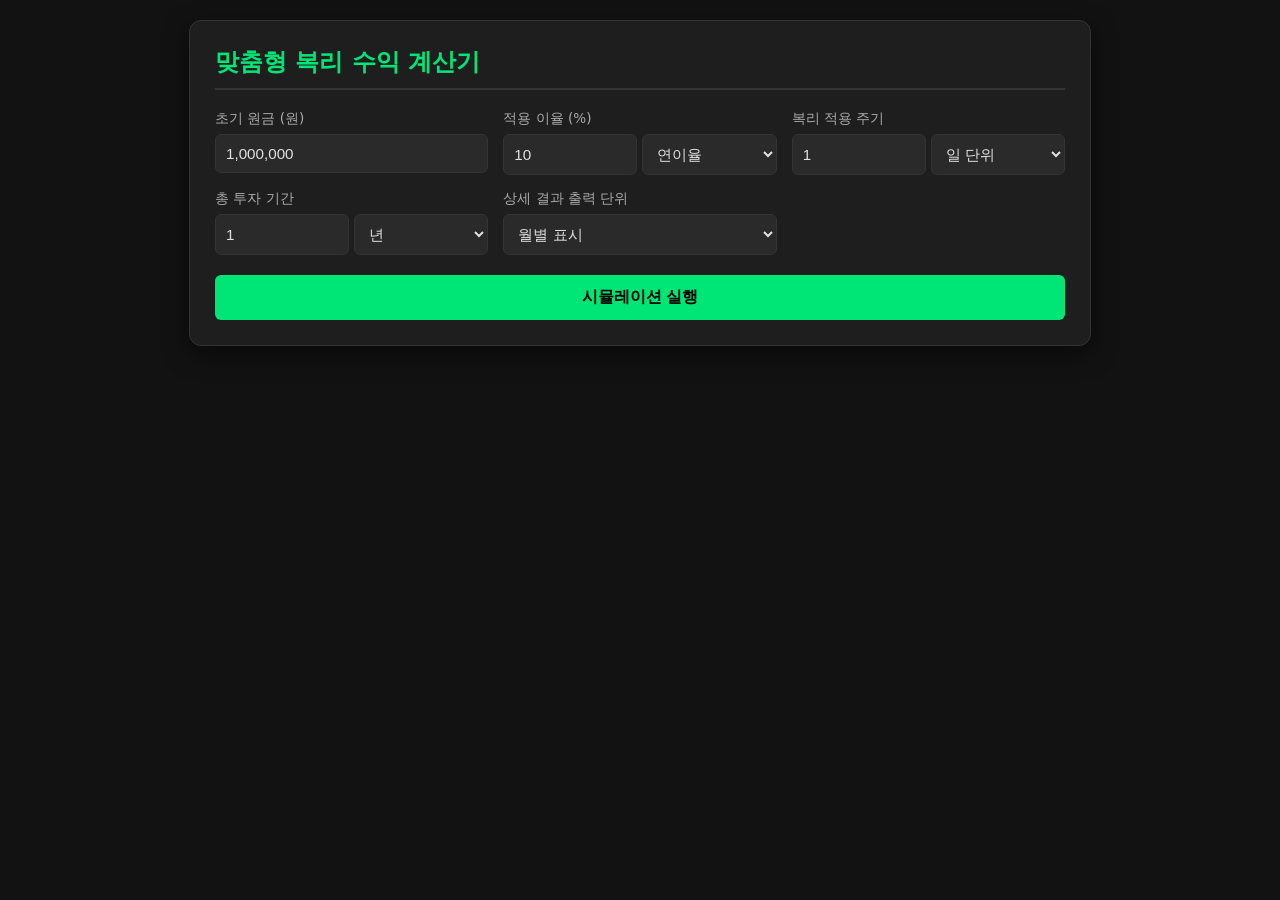
==== compound_calculator.html @ 812b87ed "Add files via upload" ====
<!DOCTYPE html>
<html lang="ko">
<head>
    <meta charset="UTF-8">
    <meta name="viewport" content="width=device-width, initial-scale=1.0">
    <title>자율 설정 복리 계산기</title>
    <style>
        :root {
            --bg-color: #121212;
            --card-bg: #1e1e1e;
            --accent-color: #00e676;
            --text-color: #e0e0e0;
            --border-color: #333333;
            --input-bg: #2a2a2a;
        }
        body {
            font-family: 'Pretendard', -apple-system, BlinkMacSystemFont, system-ui, Roboto, sans-serif;
            background-color: var(--bg-color);
            color: var(--text-color);
            margin: 0;
            padding: 20px;
            display: flex;
            justify-content: center;
        }
        .container {
            width: 100%;
            max-width: 850px;
            background-color: var(--card-bg);
            padding: 25px;
            border-radius: 12px;
            box-shadow: 0 8px 24px rgba(0,0,0,0.5);
            border: 1px solid var(--border-color);
        }
        h2 {
            margin-top: 0;
            color: var(--accent-color);
            border-bottom: 2px solid var(--border-color);
            padding-bottom: 10px;
        }
        .input-grid {
            display: grid;
            grid-template-columns: repeat(auto-fit, minmax(240px, 1fr));
            gap: 15px;
            margin-bottom: 20px;
        }
        .input-group {
            display: flex;
            flex-direction: column;
        }
        .input-group label {
            font-size: 0.85rem;
            margin-bottom: 6px;
            color: #aaa;
        }
        .input-wrapper {
            display: flex;
            gap: 5px;
        }
        input, select {
            background-color: var(--input-bg);
            border: 1px solid var(--border-color);
            color: var(--text-color);
            padding: 10px;
            border-radius: 6px;
            font-size: 0.95rem;
            outline: none;
            width: 100%;
            box-sizing: border-box;
        }
        input:focus, select:focus {
            border-color: var(--accent-color);
        }
        button {
            width: 100%;
            padding: 12px;
            background-color: var(--accent-color);
            color: #000;
            font-weight: bold;
            border: none;
            border-radius: 6px;
            font-size: 1rem;
            cursor: pointer;
            transition: opacity 0.2s;
        }
        button:hover {
            opacity: 0.9;
        }
        .summary-card {
            margin-top: 25px;
            background-color: var(--input-bg);
            padding: 20px;
            border-radius: 8px;
            border-left: 4px solid var(--accent-color);
            display: grid;
            grid-template-columns: repeat(auto-fit, minmax(150px, 1fr));
            gap: 15px;
        }
        .summary-item {
            display: flex;
            flex-direction: column;
        }
        .summary-item .title {
            font-size: 0.8rem;
            color: #888;
        }
        .summary-item .value {
            font-size: 1.2rem;
            font-weight: bold;
            margin-top: 4px;
        }
        .summary-item .value.highlight {
            color: var(--accent-color);
        }
        /* 테이블 컨테이너 내부 스크롤바 제거 및 전체 표시 설정 */
        .table-container {
            margin-top: 20px;
            border: 1px solid var(--border-color);
            border-radius: 6px;
            overflow: hidden;
        }
        table {
            width: 100%;
            border-collapse: collapse;
            text-align: right;
            font-size: 0.85rem;
        }
        th, td {
            padding: 10px;
            border-bottom: 1px solid var(--border-color);
        }
        th {
            background-color: #252525;
            color: #ccc;
            text-align: right;
        }
        th:first-child, td:first-child {
            text-align: center;
        }
    </style>
</head>
<body>

<div class="container">
    <h2>맞춤형 복리 수익 계산기</h2>

    <div class="input-grid">
        <div class="input-group">
            <label for="principal">초기 원금 (원)</label>
            <input type="text" id="principal" value="1,000,000" oninput="formatCurrencyInput(this)">
        </div>

        <div class="input-group">
            <label>적용 이율 (%)</label>
            <div class="input-wrapper">
                <input type="number" id="rateVal" value="10" step="0.01">
                <select id="rateUnit">
                    <option value="year" selected>연이율</option>
                    <option value="month">월이율</option>
                    <option value="day">일이율</option>
                </select>
            </div>
        </div>

        <div class="input-group">
            <label>복리 적용 주기</label>
            <div class="input-wrapper">
                <input type="number" id="compoundVal" value="1" min="1">
                <select id="compoundUnit">
                    <option value="day">일 단위</option>
                    <option value="month">개월 단위</option>
                    <option value="year">년 단위</option>
                </select>
            </div>
        </div>

        <div class="input-group">
            <label>총 투자 기간</label>
            <div class="input-wrapper">
                <input type="number" id="periodVal" value="1" min="1">
                <select id="periodUnit">
                    <option value="year" selected>년</option>
                    <option value="month">개월</option>
                    <option value="day">일</option>
                </select>
            </div>
        </div>

        <div class="input-group">
            <label>상세 결과 출력 단위</label>
            <select id="displayUnit">
                <option value="day">일별 표시</option>
                <option value="month" selected>월별 표시</option>
                <option value="year">연별 표시</option>
            </select>
        </div>
    </div>

    <button onclick="calculate()">시뮬레이션 실행</button>

    <div id="summary" class="summary-card" style="display: none;">
        <div class="summary-item">
            <span class="title">최종 원리금</span>
            <span class="value highlight" id="sumFinalBalance">0 원</span>
        </div>
        <div class="summary-item">
            <span class="title">총 수익금</span>
            <span class="value" id="sumTotalProfit">0 원</span>
        </div>
        <div class="summary-item">
            <span class="title">최종 수익률</span>
            <span class="value highlight" id="sumROI">0 %</span>
        </div>
    </div>

    <div class="table-container" id="tableContainer" style="display: none;">
        <table>
            <thead>
                <tr>
                    <th id="thPeriod">회차</th>
                    <th>누적 원금</th>
                    <th>당기 수익</th>
                    <th>누적 수익금</th>
                    <th>총 잔액</th>
                    <th>누적 수익률</th>
                </tr>
            </thead>
            <tbody id="resultBody"></tbody>
        </table>
    </div>
</div>

<script>
function formatCurrencyInput(input) {
    let value = input.value.replace(/[^0-9]/g, '');
    if (value) {
        input.value = parseInt(value, 10).toLocaleString();
    } else {
        input.value = '';
    }
}

function toFormattedString(num) {
    return Math.round(num).toLocaleString();
}

function calculate() {
    const rawPrincipal = document.getElementById('principal').value.replace(/,/g, '');
    const principal = parseFloat(rawPrincipal);

    const rateVal = parseFloat(document.getElementById('rateVal').value);
    const rateUnit = document.getElementById('rateUnit').value;

    const compoundVal = parseInt(document.getElementById('compoundVal').value);
    const compoundUnit = document.getElementById('compoundUnit').value;

    const periodVal = parseInt(document.getElementById('periodVal').value);
    const periodUnit = document.getElementById('periodUnit').value;

    const displayUnit = document.getElementById('displayUnit').value;

    if (isNaN(principal) || isNaN(rateVal) || principal <= 0) {
        alert('올바른 투자금액과 이율을 입력하십시오.');
        return;
    }

    let dailyRate = 0;
    const baseRate = rateVal / 100;

    if (rateUnit === 'day') {
        dailyRate = baseRate;
    } else if (rateUnit === 'month') {
        dailyRate = baseRate / 30;
    } else if (rateUnit === 'year') {
        dailyRate = baseRate / 365;
    }

    let totalDays = 0;
    if (periodUnit === 'day') totalDays = periodVal;
    else if (periodUnit === 'month') totalDays = periodVal * 30;
    else if (periodUnit === 'year') totalDays = periodVal * 365;

    let compoundDays = 0;
    if (compoundUnit === 'day') compoundDays = compoundVal;
    else if (compoundUnit === 'month') compoundDays = compoundVal * 30;
    else if (compoundUnit === 'year') compoundDays = compoundVal * 365;

    let currentBalance = principal;
    let accumulatedInterest = 0;
    const dailyRecords = [];

    for (let day = 1; day <= totalDays; day++) {
        const todaysInterest = currentBalance * dailyRate;
        accumulatedInterest += todaysInterest;

        if (day % compoundDays === 0 || day === totalDays) {
            currentBalance += accumulatedInterest;
            accumulatedInterest = 0;
        }

        dailyRecords.push({
            day: day,
            balance: currentBalance + accumulatedInterest
        });
    }

    let displayInterval = 1;
    let periodLabel = '일';
    if (displayUnit === 'month') {
        displayInterval = 30;
        periodLabel = '개월';
    } else if (displayUnit === 'year') {
        displayInterval = 365;
        periodLabel = '년';
    }

    const tbody = document.getElementById('resultBody');
    tbody.innerHTML = '';
    document.getElementById('thPeriod').innerText = `경과 (${periodLabel})`;

    let prevBalance = principal;

    for (let i = displayInterval - 1; i < dailyRecords.length; i += displayInterval) {
        const record = dailyRecords[i];
        const step = Math.floor((i + 1) / displayInterval);
        const totalProfit = record.balance - principal;
        const periodProfit = record.balance - prevBalance;
        const roi = (totalProfit / principal) * 100;

        const row = `<tr>
            <td>${step} ${periodLabel}</td>
            <td>${toFormattedString(principal)} 원</td>
            <td style="color: #00e676;">+${toFormattedString(periodProfit)} 원</td>
            <td>${toFormattedString(totalProfit)} 원</td>
            <td>${toFormattedString(record.balance)} 원</td>
            <td>${roi.toFixed(2)} %</td>
        </tr>`;
        tbody.innerHTML += row;
        prevBalance = record.balance;
    }

    const finalBalance = dailyRecords[dailyRecords.length - 1].balance;
    const finalProfit = finalBalance - principal;
    const finalROI = (finalProfit / principal) * 100;

    document.getElementById('sumFinalBalance').innerText = `${toFormattedString(finalBalance)} 원`;
    document.getElementById('sumTotalProfit').innerText = `${toFormattedString(finalProfit)} 원`;
    document.getElementById('sumROI').innerText = `${finalROI.toFixed(2)} %`;

    document.getElementById('summary').style.display = 'grid';
    document.getElementById('tableContainer').style.display = 'block';
}
</script>

</body>
</html>
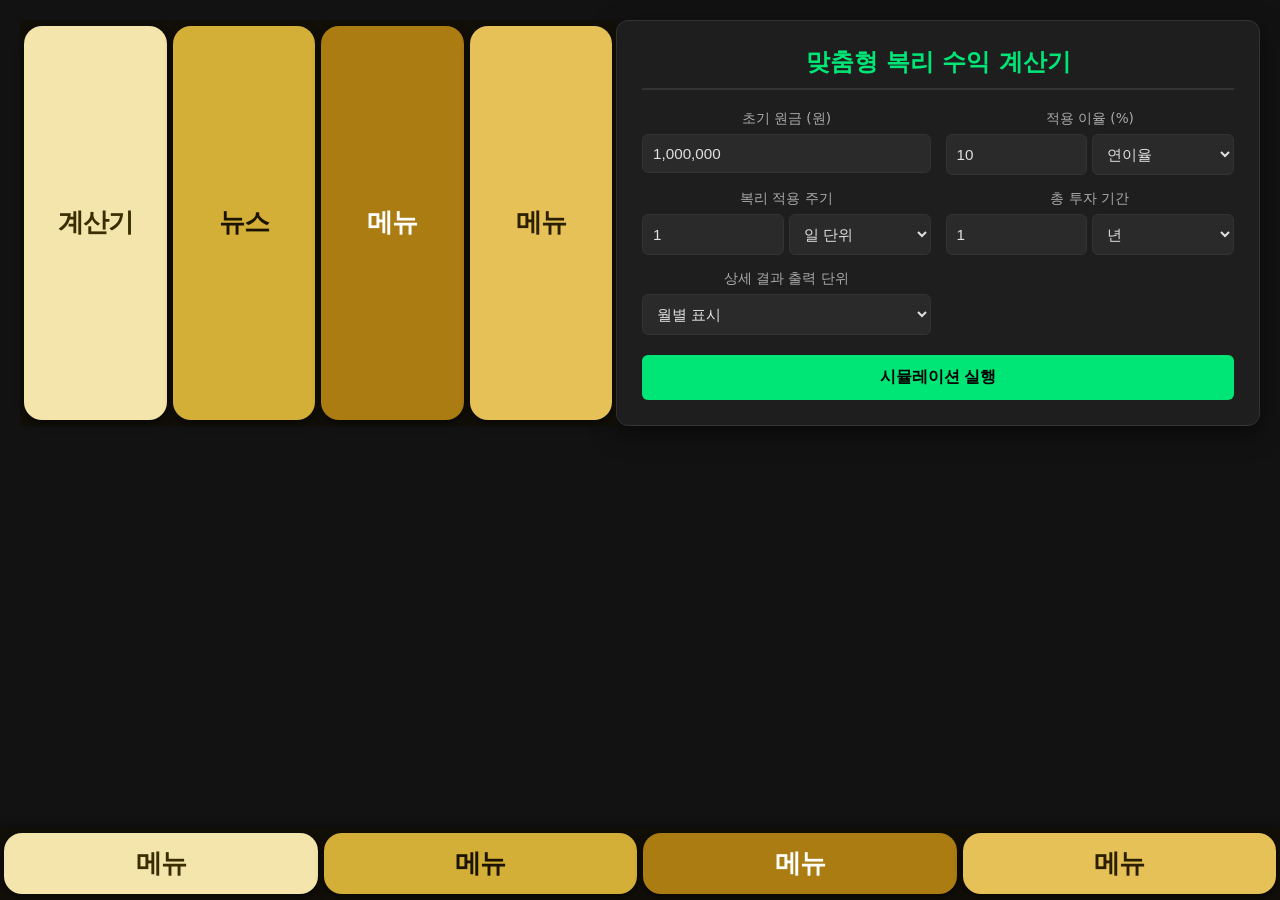
==== commit 306ad704: "Update compound_calculator.html" ====
--- a/compound_calculator.html
+++ b/compound_calculator.html
@@ -4,6 +4,10 @@
     <meta charset="UTF-8">
     <meta name="viewport" content="width=device-width, initial-scale=1.0">
     <title>자율 설정 복리 계산기</title>
+    <link rel="stylesheet" href="style.css">
+  <!-- 메뉴 공통 스크립트 연결 -->
+  <script src="menu.js"></script>
+</head>
     <style>
         :root {
             --bg-color: #121212;
@@ -140,6 +144,9 @@
 </head>
 <body>
 
+<!-- 상단 메뉴 자리 -->
+  <nav class="cell-nav"></nav>
+    
 <div class="container">
     <h2>맞춤형 복리 수익 계산기</h2>
 
@@ -351,5 +358,13 @@
 }
 </script>
 
+<!-- 하단 메뉴 자리 -->
+  <nav class="cell-nav-bottom"></nav>
+
+  <!-- 메뉴 자동 삽입 스크립트 (맨 아래 배치) -->
+  <script src="menu.js"></script>
+
 </body>
-</html>+</html>    
+</body>
+</html>
--- a/style.css
+++ b/style.css
@@ -0,0 +1,122 @@
+/* style.css - 원본 보존, menu.css 불러오기 및 글자 크기 중앙 통제 */
+@import url('menu.css');
+
+:root {
+  /* =========================================================
+     [글자 크기 조절 옵션 - 보스가 여기서 변경!]
+     18px : 기본 크기
+     20px : 약간 크게
+     22px : 버튼에 시원하게 꽉 차는 크기 (추천)
+     24px : 모바일 화면 한계까지 최대 꽉 차는 크기
+     ========================================================= */
+  --menu-font-size: 26px;
+}
+
+body {
+  margin: 0;
+  padding: 0;
+  background-color: #000;
+  text-align: center;
+  color: #fff;
+  font-family: -apple-system, BlinkMacSystemFont, "Segoe UI", Roboto, sans-serif;
+  padding-bottom: 75px !important; /* 하단 메뉴 공간 확보 */
+}
+
+/* 상단 고정 네비게이션 */
+.cell-nav {
+  position: sticky;
+  top: 0;
+  z-index: 1000;
+  display: flex !important;
+  width: 100%;
+  margin: 0;
+  padding: 6px 4px !important; /* 패딩 감소로 버튼 영역 확대 */
+  box-sizing: border-box;
+}
+
+/* 하단 고정 가로 메뉴바 */
+.cell-nav-bottom {
+  position: fixed;
+  bottom: 0;
+  left: 0;
+  width: 100%;
+  z-index: 9999;
+  display: flex !important;
+  margin: 0;
+  padding: 6px 4px !important; /* 패딩 감소로 버튼 영역 확대 */
+  box-sizing: border-box;
+  box-shadow: 0 -2px 8px rgba(0, 0, 0, 0.4);
+}
+
+/* [핵심] 상단 및 하단 공통 셀 아이템 - 글자 꽉 차게 설정 */
+.cell-nav .cell-item,
+.cell-nav-bottom .cell-item {
+  flex: 1 1 0px !important;
+  width: 0 !important;
+  min-width: 0 !important;
+  display: flex;
+  align-items: center;
+  justify-content: center;
+  
+  /* 전역 변수 글자 크기 적용 */
+  font-size: var(--menu-font-size) !important;
+  font-weight: 900 !important; /* 글자 두께 극대화 */
+  letter-spacing: -1px; /* 글자 간격 살짝 줄여 꽉 차는 느낌 연출 */
+  
+  text-decoration: none;
+  text-align: center;
+  box-sizing: border-box;
+  word-break: keep-all;
+  white-space: nowrap;
+}
+
+/* 이미지 스타일 */
+img {
+  width: 90%;
+  max-width: 1080px;
+  height: auto;
+  display: block;
+  margin: 0 auto 5px auto;
+}
+
+/* 텍스트 박스 디자인 */
+.text-box {
+  max-width: 1080px;
+  margin: 30px auto;
+  padding: 15px 10px;
+  box-sizing: border-box;
+  background: #111111;
+  border: 1px solid #333333;
+  border-radius: 12px;
+  text-align: center;
+  width: 90%;
+}
+
+.text-title {
+  font-size: 24px;
+  font-weight: bold;
+  color: #ffffff;
+  margin-bottom: 1px;
+}
+
+.text-content {
+  font-size: 16px;
+  line-height: 1.6;
+  color: #cccccc;
+}
+
+/* 텍스트 박스 내 링크 스타일 설정 */
+.text-box a {
+  color: #ffffff !important;
+  text-decoration: none;
+  font-size: 24px;
+  font-weight: bold;
+  display: block;
+  word-break: keep-all;
+}
+
+.text-box a:hover, 
+.text-box a:active, 
+.text-box a:visited {
+  color: #ffffff !important;
+}
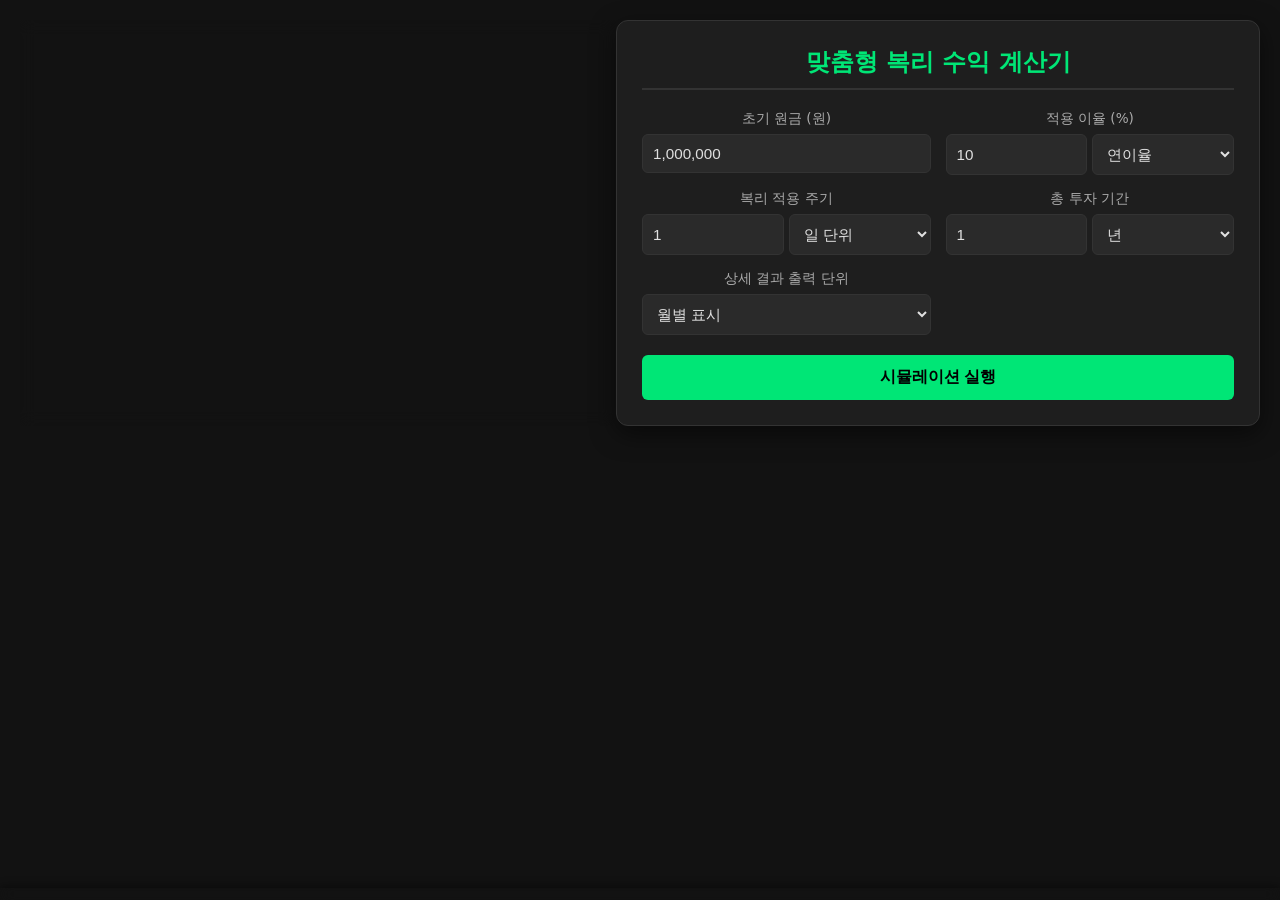
==== commit ec83f26d: "Update compound_calculator.html" ====
--- a/compound_calculator.html
+++ b/compound_calculator.html
@@ -146,7 +146,7 @@
 
 <!-- 상단 메뉴 자리 -->
   <nav class="cell-nav"></nav>
-    
+   <br> 
 <div class="container">
     <h2>맞춤형 복리 수익 계산기</h2>
 
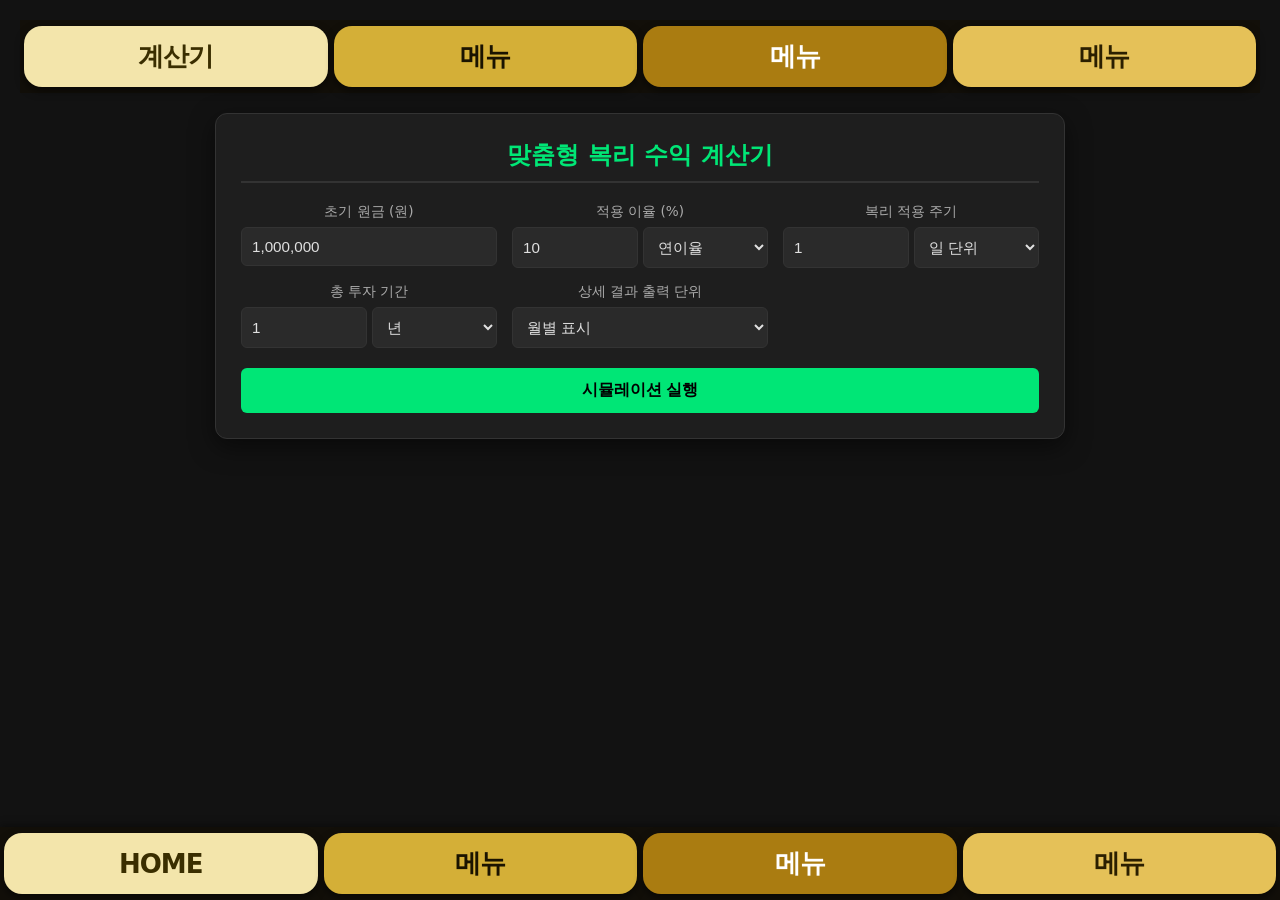
==== commit b4c8b8ed: "Add files via upload" ====
--- a/compound_calculator.html
+++ b/compound_calculator.html
@@ -1,370 +1,369 @@
-<!DOCTYPE html>
-<html lang="ko">
-<head>
-    <meta charset="UTF-8">
-    <meta name="viewport" content="width=device-width, initial-scale=1.0">
-    <title>자율 설정 복리 계산기</title>
-    <link rel="stylesheet" href="style.css">
-  <!-- 메뉴 공통 스크립트 연결 -->
-  <script src="menu.js"></script>
-</head>
-    <style>
-        :root {
-            --bg-color: #121212;
-            --card-bg: #1e1e1e;
-            --accent-color: #00e676;
-            --text-color: #e0e0e0;
-            --border-color: #333333;
-            --input-bg: #2a2a2a;
-        }
-        body {
-            font-family: 'Pretendard', -apple-system, BlinkMacSystemFont, system-ui, Roboto, sans-serif;
-            background-color: var(--bg-color);
-            color: var(--text-color);
-            margin: 0;
-            padding: 20px;
-            display: flex;
-            justify-content: center;
-        }
-        .container {
-            width: 100%;
-            max-width: 850px;
-            background-color: var(--card-bg);
-            padding: 25px;
-            border-radius: 12px;
-            box-shadow: 0 8px 24px rgba(0,0,0,0.5);
-            border: 1px solid var(--border-color);
-        }
-        h2 {
-            margin-top: 0;
-            color: var(--accent-color);
-            border-bottom: 2px solid var(--border-color);
-            padding-bottom: 10px;
-        }
-        .input-grid {
-            display: grid;
-            grid-template-columns: repeat(auto-fit, minmax(240px, 1fr));
-            gap: 15px;
-            margin-bottom: 20px;
-        }
-        .input-group {
-            display: flex;
-            flex-direction: column;
-        }
-        .input-group label {
-            font-size: 0.85rem;
-            margin-bottom: 6px;
-            color: #aaa;
-        }
-        .input-wrapper {
-            display: flex;
-            gap: 5px;
-        }
-        input, select {
-            background-color: var(--input-bg);
-            border: 1px solid var(--border-color);
-            color: var(--text-color);
-            padding: 10px;
-            border-radius: 6px;
-            font-size: 0.95rem;
-            outline: none;
-            width: 100%;
-            box-sizing: border-box;
-        }
-        input:focus, select:focus {
-            border-color: var(--accent-color);
-        }
-        button {
-            width: 100%;
-            padding: 12px;
-            background-color: var(--accent-color);
-            color: #000;
-            font-weight: bold;
-            border: none;
-            border-radius: 6px;
-            font-size: 1rem;
-            cursor: pointer;
-            transition: opacity 0.2s;
-        }
-        button:hover {
-            opacity: 0.9;
-        }
-        .summary-card {
-            margin-top: 25px;
-            background-color: var(--input-bg);
-            padding: 20px;
-            border-radius: 8px;
-            border-left: 4px solid var(--accent-color);
-            display: grid;
-            grid-template-columns: repeat(auto-fit, minmax(150px, 1fr));
-            gap: 15px;
-        }
-        .summary-item {
-            display: flex;
-            flex-direction: column;
-        }
-        .summary-item .title {
-            font-size: 0.8rem;
-            color: #888;
-        }
-        .summary-item .value {
-            font-size: 1.2rem;
-            font-weight: bold;
-            margin-top: 4px;
-        }
-        .summary-item .value.highlight {
-            color: var(--accent-color);
-        }
-        /* 테이블 컨테이너 내부 스크롤바 제거 및 전체 표시 설정 */
-        .table-container {
-            margin-top: 20px;
-            border: 1px solid var(--border-color);
-            border-radius: 6px;
-            overflow: hidden;
-        }
-        table {
-            width: 100%;
-            border-collapse: collapse;
-            text-align: right;
-            font-size: 0.85rem;
-        }
-        th, td {
-            padding: 10px;
-            border-bottom: 1px solid var(--border-color);
-        }
-        th {
-            background-color: #252525;
-            color: #ccc;
-            text-align: right;
-        }
-        th:first-child, td:first-child {
-            text-align: center;
-        }
-    </style>
-</head>
-<body>
-
-<!-- 상단 메뉴 자리 -->
-  <nav class="cell-nav"></nav>
-   <br> 
-<div class="container">
-    <h2>맞춤형 복리 수익 계산기</h2>
-
-    <div class="input-grid">
-        <div class="input-group">
-            <label for="principal">초기 원금 (원)</label>
-            <input type="text" id="principal" value="1,000,000" oninput="formatCurrencyInput(this)">
-        </div>
-
-        <div class="input-group">
-            <label>적용 이율 (%)</label>
-            <div class="input-wrapper">
-                <input type="number" id="rateVal" value="10" step="0.01">
-                <select id="rateUnit">
-                    <option value="year" selected>연이율</option>
-                    <option value="month">월이율</option>
-                    <option value="day">일이율</option>
-                </select>
-            </div>
-        </div>
-
-        <div class="input-group">
-            <label>복리 적용 주기</label>
-            <div class="input-wrapper">
-                <input type="number" id="compoundVal" value="1" min="1">
-                <select id="compoundUnit">
-                    <option value="day">일 단위</option>
-                    <option value="month">개월 단위</option>
-                    <option value="year">년 단위</option>
-                </select>
-            </div>
-        </div>
-
-        <div class="input-group">
-            <label>총 투자 기간</label>
-            <div class="input-wrapper">
-                <input type="number" id="periodVal" value="1" min="1">
-                <select id="periodUnit">
-                    <option value="year" selected>년</option>
-                    <option value="month">개월</option>
-                    <option value="day">일</option>
-                </select>
-            </div>
-        </div>
-
-        <div class="input-group">
-            <label>상세 결과 출력 단위</label>
-            <select id="displayUnit">
-                <option value="day">일별 표시</option>
-                <option value="month" selected>월별 표시</option>
-                <option value="year">연별 표시</option>
-            </select>
-        </div>
-    </div>
-
-    <button onclick="calculate()">시뮬레이션 실행</button>
-
-    <div id="summary" class="summary-card" style="display: none;">
-        <div class="summary-item">
-            <span class="title">최종 원리금</span>
-            <span class="value highlight" id="sumFinalBalance">0 원</span>
-        </div>
-        <div class="summary-item">
-            <span class="title">총 수익금</span>
-            <span class="value" id="sumTotalProfit">0 원</span>
-        </div>
-        <div class="summary-item">
-            <span class="title">최종 수익률</span>
-            <span class="value highlight" id="sumROI">0 %</span>
-        </div>
-    </div>
-
-    <div class="table-container" id="tableContainer" style="display: none;">
-        <table>
-            <thead>
-                <tr>
-                    <th id="thPeriod">회차</th>
-                    <th>누적 원금</th>
-                    <th>당기 수익</th>
-                    <th>누적 수익금</th>
-                    <th>총 잔액</th>
-                    <th>누적 수익률</th>
-                </tr>
-            </thead>
-            <tbody id="resultBody"></tbody>
-        </table>
-    </div>
-</div>
-
-<script>
-function formatCurrencyInput(input) {
-    let value = input.value.replace(/[^0-9]/g, '');
-    if (value) {
-        input.value = parseInt(value, 10).toLocaleString();
-    } else {
-        input.value = '';
-    }
-}
-
-function toFormattedString(num) {
-    return Math.round(num).toLocaleString();
-}
-
-function calculate() {
-    const rawPrincipal = document.getElementById('principal').value.replace(/,/g, '');
-    const principal = parseFloat(rawPrincipal);
-
-    const rateVal = parseFloat(document.getElementById('rateVal').value);
-    const rateUnit = document.getElementById('rateUnit').value;
-
-    const compoundVal = parseInt(document.getElementById('compoundVal').value);
-    const compoundUnit = document.getElementById('compoundUnit').value;
-
-    const periodVal = parseInt(document.getElementById('periodVal').value);
-    const periodUnit = document.getElementById('periodUnit').value;
-
-    const displayUnit = document.getElementById('displayUnit').value;
-
-    if (isNaN(principal) || isNaN(rateVal) || principal <= 0) {
-        alert('올바른 투자금액과 이율을 입력하십시오.');
-        return;
-    }
-
-    let dailyRate = 0;
-    const baseRate = rateVal / 100;
-
-    if (rateUnit === 'day') {
-        dailyRate = baseRate;
-    } else if (rateUnit === 'month') {
-        dailyRate = baseRate / 30;
-    } else if (rateUnit === 'year') {
-        dailyRate = baseRate / 365;
-    }
-
-    let totalDays = 0;
-    if (periodUnit === 'day') totalDays = periodVal;
-    else if (periodUnit === 'month') totalDays = periodVal * 30;
-    else if (periodUnit === 'year') totalDays = periodVal * 365;
-
-    let compoundDays = 0;
-    if (compoundUnit === 'day') compoundDays = compoundVal;
-    else if (compoundUnit === 'month') compoundDays = compoundVal * 30;
-    else if (compoundUnit === 'year') compoundDays = compoundVal * 365;
-
-    let currentBalance = principal;
-    let accumulatedInterest = 0;
-    const dailyRecords = [];
-
-    for (let day = 1; day <= totalDays; day++) {
-        const todaysInterest = currentBalance * dailyRate;
-        accumulatedInterest += todaysInterest;
-
-        if (day % compoundDays === 0 || day === totalDays) {
-            currentBalance += accumulatedInterest;
-            accumulatedInterest = 0;
-        }
-
-        dailyRecords.push({
-            day: day,
-            balance: currentBalance + accumulatedInterest
-        });
-    }
-
-    let displayInterval = 1;
-    let periodLabel = '일';
-    if (displayUnit === 'month') {
-        displayInterval = 30;
-        periodLabel = '개월';
-    } else if (displayUnit === 'year') {
-        displayInterval = 365;
-        periodLabel = '년';
-    }
-
-    const tbody = document.getElementById('resultBody');
-    tbody.innerHTML = '';
-    document.getElementById('thPeriod').innerText = `경과 (${periodLabel})`;
-
-    let prevBalance = principal;
-
-    for (let i = displayInterval - 1; i < dailyRecords.length; i += displayInterval) {
-        const record = dailyRecords[i];
-        const step = Math.floor((i + 1) / displayInterval);
-        const totalProfit = record.balance - principal;
-        const periodProfit = record.balance - prevBalance;
-        const roi = (totalProfit / principal) * 100;
-
-        const row = `<tr>
-            <td>${step} ${periodLabel}</td>
-            <td>${toFormattedString(principal)} 원</td>
-            <td style="color: #00e676;">+${toFormattedString(periodProfit)} 원</td>
-            <td>${toFormattedString(totalProfit)} 원</td>
-            <td>${toFormattedString(record.balance)} 원</td>
-            <td>${roi.toFixed(2)} %</td>
-        </tr>`;
-        tbody.innerHTML += row;
-        prevBalance = record.balance;
-    }
-
-    const finalBalance = dailyRecords[dailyRecords.length - 1].balance;
-    const finalProfit = finalBalance - principal;
-    const finalROI = (finalProfit / principal) * 100;
-
-    document.getElementById('sumFinalBalance').innerText = `${toFormattedString(finalBalance)} 원`;
-    document.getElementById('sumTotalProfit').innerText = `${toFormattedString(finalProfit)} 원`;
-    document.getElementById('sumROI').innerText = `${finalROI.toFixed(2)} %`;
-
-    document.getElementById('summary').style.display = 'grid';
-    document.getElementById('tableContainer').style.display = 'block';
-}
-</script>
-
-<!-- 하단 메뉴 자리 -->
-  <nav class="cell-nav-bottom"></nav>
-
-  <!-- 메뉴 자동 삽입 스크립트 (맨 아래 배치) -->
-  <script src="menu.js"></script>
-
-</body>
-</html>    
-</body>
-</html>
+<!DOCTYPE html>
+<html lang="ko">
+<head>
+    <meta charset="UTF-8">
+    <meta name="viewport" content="width=device-width, initial-scale=1.0">
+    <title>자율 설정 복리 계산기</title>
+    <!-- 외부 스타일시트 및 메뉴 스크립트 연결 -->
+    <link rel="stylesheet" href="style.css">
+    <script src="menu.js"></script>
+    <style>
+        :root {
+            --bg-color: #121212;
+            --card-bg: #1e1e1e;
+            --accent-color: #00e676;
+            --text-color: #e0e0e0;
+            --border-color: #333333;
+            --input-bg: #2a2a2a;
+        }
+        body {
+            font-family: 'Pretendard', -apple-system, BlinkMacSystemFont, system-ui, Roboto, sans-serif;
+            background-color: var(--bg-color);
+            color: var(--text-color);
+            margin: 0;
+            padding: 20px;
+            display: flex;
+            flex-direction: column;
+            align-items: center;
+        }
+        .container {
+            width: 100%;
+            max-width: 850px;
+            background-color: var(--card-bg);
+            padding: 25px;
+            border-radius: 12px;
+            box-shadow: 0 8px 24px rgba(0,0,0,0.5);
+            border: 1px solid var(--border-color);
+            box-sizing: border-box;
+            margin: 20px 0;
+        }
+        h2 {
+            margin-top: 0;
+            color: var(--accent-color);
+            border-bottom: 2px solid var(--border-color);
+            padding-bottom: 10px;
+        }
+        .input-grid {
+            display: grid;
+            grid-template-columns: repeat(auto-fit, minmax(240px, 1fr));
+            gap: 15px;
+            margin-bottom: 20px;
+        }
+        .input-group {
+            display: flex;
+            flex-direction: column;
+        }
+        .input-group label {
+            font-size: 0.85rem;
+            margin-bottom: 6px;
+            color: #aaa;
+        }
+        .input-wrapper {
+            display: flex;
+            gap: 5px;
+        }
+        input, select {
+            background-color: var(--input-bg);
+            border: 1px solid var(--border-color);
+            color: var(--text-color);
+            padding: 10px;
+            border-radius: 6px;
+            font-size: 0.95rem;
+            outline: none;
+            width: 100%;
+            box-sizing: border-box;
+        }
+        input:focus, select:focus {
+            border-color: var(--accent-color);
+        }
+        button.btn-calc {
+            width: 100%;
+            padding: 12px;
+            background-color: var(--accent-color);
+            color: #000;
+            font-weight: bold;
+            border: none;
+            border-radius: 6px;
+            font-size: 1rem;
+            cursor: pointer;
+            transition: opacity 0.2s;
+        }
+        button.btn-calc:hover {
+            opacity: 0.9;
+        }
+        .summary-card {
+            margin-top: 25px;
+            background-color: var(--input-bg);
+            padding: 20px;
+            border-radius: 8px;
+            border-left: 4px solid var(--accent-color);
+            display: grid;
+            grid-template-columns: repeat(auto-fit, minmax(150px, 1fr));
+            gap: 15px;
+        }
+        .summary-item {
+            display: flex;
+            flex-direction: column;
+        }
+        .summary-item .title {
+            font-size: 0.8rem;
+            color: #888;
+        }
+        .summary-item .value {
+            font-size: 1.2rem;
+            font-weight: bold;
+            margin-top: 4px;
+        }
+        .summary-item .value.highlight {
+            color: var(--accent-color);
+        }
+        .table-container {
+            margin-top: 20px;
+            border: 1px solid var(--border-color);
+            border-radius: 6px;
+            overflow: hidden;
+        }
+        table {
+            width: 100%;
+            border-collapse: collapse;
+            text-align: right;
+            font-size: 0.85rem;
+        }
+        th, td {
+            padding: 10px;
+            border-bottom: 1px solid var(--border-color);
+        }
+        th {
+            background-color: #252525;
+            color: #ccc;
+            text-align: right;
+        }
+        th:first-child, td:first-child {
+            text-align: center;
+        }
+    </style>
+</head>
+<body>
+
+<!-- 상단 메뉴 자리 -->
+<nav class="cell-nav"></nav>
+
+<div class="container">
+    <h2>맞춤형 복리 수익 계산기</h2>
+
+    <div class="input-grid">
+        <div class="input-group">
+            <label for="principal">초기 원금 (원)</label>
+            <input type="text" id="principal" value="1,000,000" oninput="formatCurrencyInput(this)">
+        </div>
+
+        <div class="input-group">
+            <label>적용 이율 (%)</label>
+            <div class="input-wrapper">
+                <input type="number" id="rateVal" value="10" step="0.01">
+                <select id="rateUnit">
+                    <option value="year" selected>연이율</option>
+                    <option value="month">월이율</option>
+                    <option value="day">일이율</option>
+                </select>
+            </div>
+        </div>
+
+        <div class="input-group">
+            <label>복리 적용 주기</label>
+            <div class="input-wrapper">
+                <input type="number" id="compoundVal" value="1" min="1">
+                <select id="compoundUnit">
+                    <option value="day">일 단위</option>
+                    <option value="month">개월 단위</option>
+                    <option value="year">년 단위</option>
+                </select>
+            </div>
+        </div>
+
+        <div class="input-group">
+            <label>총 투자 기간</label>
+            <div class="input-wrapper">
+                <input type="number" id="periodVal" value="1" min="1">
+                <select id="periodUnit">
+                    <option value="year" selected>년</option>
+                    <option value="month">개월</option>
+                    <option value="day">일</option>
+                </select>
+            </div>
+        </div>
+
+        <div class="input-group">
+            <label>상세 결과 출력 단위</label>
+            <select id="displayUnit">
+                <option value="day">일별 표시</option>
+                <option value="month" selected>월별 표시</option>
+                <option value="year">연별 표시</option>
+            </select>
+        </div>
+    </div>
+
+    <button class="btn-calc" onclick="calculate()">시뮬레이션 실행</button>
+
+    <div id="summary" class="summary-card" style="display: none;">
+        <div class="summary-item">
+            <span class="title">최종 원리금</span>
+            <span class="value highlight" id="sumFinalBalance">0 원</span>
+        </div>
+        <div class="summary-item">
+            <span class="title">총 수익금</span>
+            <span class="value" id="sumTotalProfit">0 원</span>
+        </div>
+        <div class="summary-item">
+            <span class="title">최종 수익률</span>
+            <span class="value highlight" id="sumROI">0 %</span>
+        </div>
+    </div>
+
+    <div class="table-container" id="tableContainer" style="display: none;">
+        <table>
+            <thead>
+                <tr>
+                    <th id="thPeriod">회차</th>
+                    <th>누적 원금</th>
+                    <th>당기 수익</th>
+                    <th>누적 수익금</th>
+                    <th>총 잔액</th>
+                    <th>누적 수익률</th>
+                </tr>
+            </thead>
+            <tbody id="resultBody"></tbody>
+        </table>
+    </div>
+</div>
+
+<!-- 하단 메뉴 자리 -->
+<nav class="cell-nav-bottom"></nav>
+
+<!-- 메뉴 자동 삽입 스크립트 -->
+<script src="menu.js"></script>
+
+<script>
+function formatCurrencyInput(input) {
+    let value = input.value.replace(/[^0-9]/g, '');
+    if (value) {
+        input.value = parseInt(value, 10).toLocaleString();
+    } else {
+        input.value = '';
+    }
+}
+
+function toFormattedString(num) {
+    return Math.round(num).toLocaleString();
+}
+
+function calculate() {
+    const rawPrincipal = document.getElementById('principal').value.replace(/,/g, '');
+    const principal = parseFloat(rawPrincipal);
+
+    const rateVal = parseFloat(document.getElementById('rateVal').value);
+    const rateUnit = document.getElementById('rateUnit').value;
+
+    const compoundVal = parseInt(document.getElementById('compoundVal').value);
+    const compoundUnit = document.getElementById('compoundUnit').value;
+
+    const periodVal = parseInt(document.getElementById('periodVal').value);
+    const periodUnit = document.getElementById('periodUnit').value;
+
+    const displayUnit = document.getElementById('displayUnit').value;
+
+    if (isNaN(principal) || isNaN(rateVal) || principal <= 0) {
+        alert('올바른 투자금액과 이율을 입력하십시오.');
+        return;
+    }
+
+    let dailyRate = 0;
+    const baseRate = rateVal / 100;
+
+    if (rateUnit === 'day') {
+        dailyRate = baseRate;
+    } else if (rateUnit === 'month') {
+        dailyRate = baseRate / 30;
+    } else if (rateUnit === 'year') {
+        dailyRate = baseRate / 365;
+    }
+
+    let totalDays = 0;
+    if (periodUnit === 'day') totalDays = periodVal;
+    else if (periodUnit === 'month') totalDays = periodVal * 30;
+    else if (periodUnit === 'year') totalDays = periodVal * 365;
+
+    let compoundDays = 0;
+    if (compoundUnit === 'day') compoundDays = compoundVal;
+    else if (compoundUnit === 'month') compoundDays = compoundVal * 30;
+    else if (compoundUnit === 'year') compoundDays = compoundVal * 365;
+
+    let currentBalance = principal;
+    let accumulatedInterest = 0;
+    const dailyRecords = [];
+
+    for (let day = 1; day <= totalDays; day++) {
+        const todaysInterest = currentBalance * dailyRate;
+        accumulatedInterest += todaysInterest;
+
+        if (day % compoundDays === 0 || day === totalDays) {
+            currentBalance += accumulatedInterest;
+            accumulatedInterest = 0;
+        }
+
+        dailyRecords.push({
+            day: day,
+            balance: currentBalance + accumulatedInterest
+        });
+    }
+
+    let displayInterval = 1;
+    let periodLabel = '일';
+    if (displayUnit === 'month') {
+        displayInterval = 30;
+        periodLabel = '개월';
+    } else if (displayUnit === 'year') {
+        displayInterval = 365;
+        periodLabel = '년';
+    }
+
+    const tbody = document.getElementById('resultBody');
+    tbody.innerHTML = '';
+    document.getElementById('thPeriod').innerText = `경과 (${periodLabel})`;
+
+    let prevBalance = principal;
+
+    for (let i = displayInterval - 1; i < dailyRecords.length; i += displayInterval) {
+        const record = dailyRecords[i];
+        const step = Math.floor((i + 1) / displayInterval);
+        const totalProfit = record.balance - principal;
+        const periodProfit = record.balance - prevBalance;
+        const roi = (totalProfit / principal) * 100;
+
+        const row = `<tr>
+            <td>${step} ${periodLabel}</td>
+            <td>${toFormattedString(principal)} 원</td>
+            <td style="color: #00e676;">+${toFormattedString(periodProfit)} 원</td>
+            <td>${toFormattedString(totalProfit)} 원</td>
+            <td>${toFormattedString(record.balance)} 원</td>
+            <td>${roi.toFixed(2)} %</td>
+        </tr>`;
+        tbody.innerHTML += row;
+        prevBalance = record.balance;
+    }
+
+    const finalBalance = dailyRecords[dailyRecords.length - 1].balance;
+    const finalProfit = finalBalance - principal;
+    const finalROI = (finalProfit / principal) * 100;
+
+    document.getElementById('sumFinalBalance').innerText = `${toFormattedString(finalBalance)} 원`;
+    document.getElementById('sumTotalProfit').innerText = `${toFormattedString(finalProfit)} 원`;
+    document.getElementById('sumROI').innerText = `${finalROI.toFixed(2)} %`;
+
+    document.getElementById('summary').style.display = 'grid';
+    document.getElementById('tableContainer').style.display = 'block';
+}
+</script>
+
+</body>
+</html>
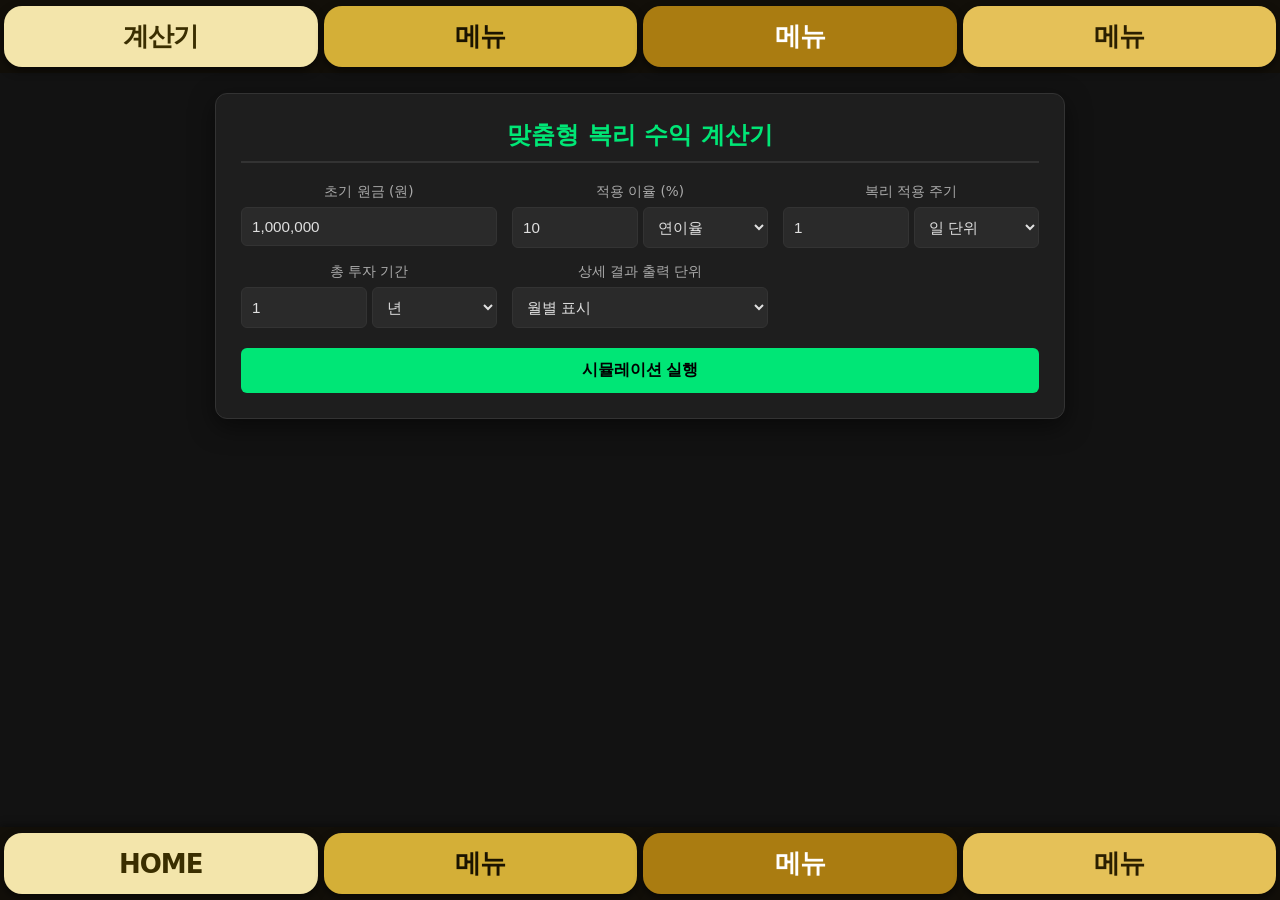
==== commit 0bc54e86: "Add files via upload" ====
--- a/compound_calculator.html
+++ b/compound_calculator.html
@@ -16,18 +16,19 @@
             --border-color: #333333;
             --input-bg: #2a2a2a;
         }
+        /* body 여백 제거 및 style.css와 동기화 */
         body {
             font-family: 'Pretendard', -apple-system, BlinkMacSystemFont, system-ui, Roboto, sans-serif;
             background-color: var(--bg-color);
             color: var(--text-color);
             margin: 0;
-            padding: 20px;
+            padding: 0; /* 기존 20px 제거 -> 상단 메뉴 상단/좌우 밀착 */
             display: flex;
             flex-direction: column;
             align-items: center;
         }
         .container {
-            width: 100%;
+            width: 90%;
             max-width: 850px;
             background-color: var(--card-bg);
             padding: 25px;
@@ -35,7 +36,7 @@
             box-shadow: 0 8px 24px rgba(0,0,0,0.5);
             border: 1px solid var(--border-color);
             box-sizing: border-box;
-            margin: 20px 0;
+            margin: 20px auto;
         }
         h2 {
             margin-top: 0;
